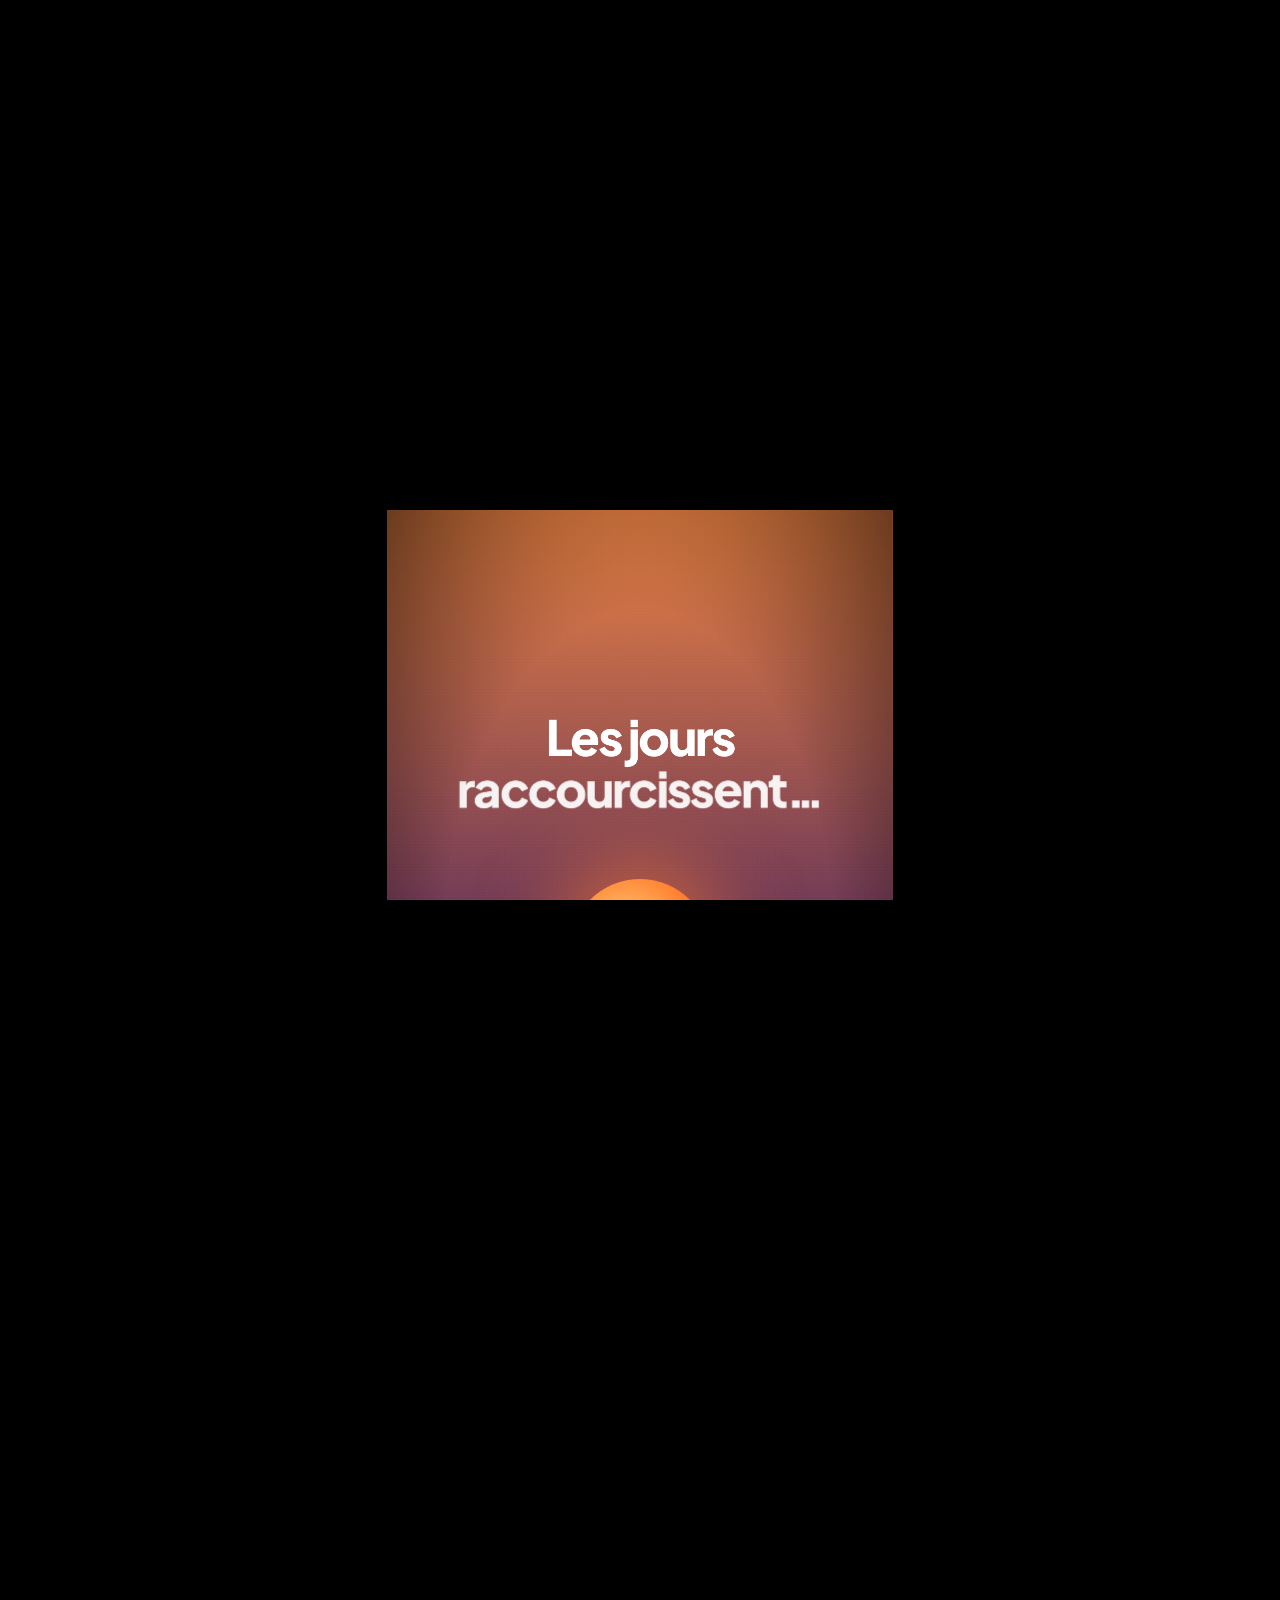
==== short/index.html @ b581d21e "Short réseaux sociaux 9:16 (20 s) : post sécurité, produits, CTA et sortie Picard Serrures Co-Author" ====
<!doctype html>
<html lang="fr">
<head>
<meta charset="utf-8">
<meta name="viewport" content="width=device-width, initial-scale=1">
<title>Short sécurité Picard</title>
<meta name="robots" content="noindex">
<link rel="icon" href="../img/favicon.png">
<link rel="preconnect" href="https://fonts.googleapis.com"><link rel="preconnect" href="https://fonts.gstatic.com" crossorigin>
<link href="https://fonts.googleapis.com/css2?family=Plus+Jakarta+Sans:wght@500;600;700;800&display=swap" rel="stylesheet">
<style>
/* ============================================================
   Short 9:16 (1080 × 1920), 20 s — animation pilotée par render(t)
   Aperçu : ouvrir la page. Rendu vidéo : short/render.js (Playwright + ffmpeg).
   ============================================================ */
:root { --ink: #0a0d18; --accent: #ff5f1f; --accent-2: #ff9a3c; --gold: #ffc15a; --grad: linear-gradient(120deg, #ff4d1f 0%, #ff8a2b 55%, #ffc15a 100%); }
* { box-sizing: border-box; margin: 0; }
html, body { height: 100%; background: #000; overflow: hidden; font-family: 'Plus Jakarta Sans', system-ui, sans-serif; }
body { display: grid; place-items: center; }
#film { width: 1080px; height: 1920px; position: relative; overflow: hidden; color: #fff; flex: none; transform-origin: center; background: var(--ink); }
.abs { position: absolute; }
.layer { position: absolute; inset: 0; will-change: transform, opacity; }
.c { left: 0; right: 0; text-align: center; }
.grad { background: var(--grad); -webkit-background-clip: text; background-clip: text; color: transparent; }
#sky { position: absolute; inset: 0; }
#glow1, #glow2 { position: absolute; border-radius: 50%; filter: blur(120px); }
#glow1 { width: 900px; height: 900px; background: rgba(255, 95, 31, .55); }
#glow2 { width: 800px; height: 800px; background: rgba(59, 108, 246, .35); }
#grain { position: absolute; inset: 0; opacity: .06; background-image: radial-gradient(rgba(255,255,255,.8) 1px, transparent 1px); background-size: 6px 6px; }
#vignette { position: absolute; inset: 0; background: radial-gradient(ellipse at center, transparent 55%, rgba(0,0,0,.55) 100%); }
#sun { width: 300px; height: 300px; border-radius: 50%; background: radial-gradient(circle at 40% 40%, #ffd27a, #ff7a2b 60%, #ff4d1f); box-shadow: 0 0 160px 40px rgba(255, 122, 43, .55); left: 390px; }
#moon { width: 170px; height: 170px; border-radius: 50%; background: radial-gradient(circle at 35% 35%, #fff, #dfe6ff 55%, #aab6e8); box-shadow: 0 0 80px 10px rgba(200, 215, 255, .35); left: 760px; top: 250px; }
#moon::after { content: ''; position: absolute; width: 150px; height: 150px; border-radius: 50%; background: var(--ink); left: 55px; top: -20px; opacity: .92; }
#horizon { left: 0; right: 0; top: 1180px; height: 760px; background: linear-gradient(180deg, #0c1022 0%, #070914 100%); }
#horizon svg { position: absolute; left: 0; top: -150px; }
.big { font-size: 104px; font-weight: 800; letter-spacing: -.045em; line-height: 1.02; }
.mid { font-size: 66px; font-weight: 800; letter-spacing: -.035em; line-height: 1.08; }
.small { font-size: 40px; font-weight: 600; color: rgba(255,255,255,.75); line-height: 1.35; }
.eyebrow { font-size: 32px; font-weight: 800; letter-spacing: .18em; text-transform: uppercase; color: var(--accent-2); }
.word { display: inline-block; will-change: transform, opacity; }
.icon-card { width: 380px; height: 380px; border-radius: 56px; background: rgba(255,255,255,.06); border: 2px solid rgba(255,255,255,.12); display: grid; place-items: center; }
.icon-card svg { width: 190px; height: 190px; }
.icon-label { font-size: 44px; font-weight: 800; margin-top: 30px; text-align: center; }
.prod { left: 90px; width: 900px; height: 1080px; top: 470px; border-radius: 64px; overflow: hidden; box-shadow: 0 60px 120px -40px rgba(0,0,0,.9); background: #111; }
.prod img { width: 100%; height: 100%; object-fit: cover; }
.prod .shade { position: absolute; inset: 0; background: linear-gradient(180deg, rgba(10,13,24,0) 35%, rgba(10,13,24,.92) 100%); }
.prod .info { position: absolute; left: 60px; right: 60px; bottom: 60px; }
.prod .nm { font-size: 92px; font-weight: 800; letter-spacing: -.04em; }
.prod .tags { display: flex; gap: 16px; flex-wrap: wrap; margin-top: 22px; }
.prod .tag { font-size: 34px; font-weight: 800; padding: 12px 24px; border-radius: 999px; background: rgba(255,255,255,.12); backdrop-filter: blur(8px); }
.prod .tag.hot { background: var(--grad); }
.prod .a2p { position: absolute; left: 50px; top: 50px; font-size: 38px; font-weight: 800; padding: 14px 26px; border-radius: 999px; background: rgba(10,13,24,.75); }
.prod .a2p b { color: var(--gold); }
.check { display: flex; align-items: center; gap: 34px; font-size: 54px; font-weight: 800; letter-spacing: -.02em; line-height: 1.15; }
.check i { flex: none; width: 104px; height: 104px; border-radius: 30px; background: var(--grad); display: grid; place-items: center; font-style: normal; box-shadow: 0 20px 50px -15px rgba(255,95,31,.8); }
.check i svg { width: 58px; height: 58px; }
.cta { display: inline-flex; align-items: center; gap: 24px; font-size: 66px; font-weight: 800; padding: 40px 70px; border-radius: 999px; background: var(--grad); box-shadow: 0 30px 80px -20px rgba(255,95,31,.9); }
.tagsline { font-size: 30px; font-weight: 700; color: rgba(255,255,255,.55); line-height: 1.6; }
#logoWrap { left: 190px; width: 700px; top: 760px; }
#logo { width: 700px; height: auto; display: block; }
#sweep { position: absolute; top: -30px; width: 16px; height: 222px; border-radius: 8px; background: linear-gradient(180deg, transparent, #ffc15a, #ff5f1f, transparent); box-shadow: 0 0 40px 10px rgba(255,140,40,.6); }
#line { left: 290px; width: 500px; height: 8px; top: 990px; border-radius: 4px; background: var(--grad); transform-origin: left center; }
</style>
</head>
<body>
<div id="film">
    <div id="sky"></div>
    <div id="glow1"></div><div id="glow2"></div>
    <div class="abs" id="sun"></div>
    <div class="abs" id="moon"></div>
    <div class="abs" id="horizon">
        <svg width="1080" height="160" viewBox="0 0 1080 160"><path d="M0 160 L0 110 L70 110 L70 70 L130 70 L130 95 L190 95 L190 40 L250 40 L250 100 L330 100 L330 60 L360 30 L390 60 L390 100 L470 100 L470 80 L540 80 L540 20 L600 20 L600 90 L680 90 L680 55 L740 55 L740 105 L820 105 L820 65 L850 35 L880 65 L880 100 L960 100 L960 75 L1030 75 L1030 115 L1080 115 L1080 160 Z" fill="#0c1022"/>
        <g fill="#ffc15a" opacity=".85"><rect x="205" y="60" width="14" height="16"/><rect x="225" y="80" width="14" height="16"/><rect x="555" y="40" width="14" height="16"/><rect x="575" y="65" width="14" height="16"/><rect x="695" y="70" width="14" height="16"/><rect x="345" y="70" width="12" height="14"/><rect x="835" y="75" width="12" height="14"/></g></svg>
    </div>
    <div id="grain"></div>

    <!-- Scène 1 : accroche -->
    <div class="layer" id="s1">
        <div class="abs c" style="top:430px;padding:0 70px"><div class="big" id="s1a"></div></div>
        <div class="abs c" style="top:760px;padding:0 70px"><div class="mid" id="s1b"></div></div>
        <div class="abs c" style="top:1000px;font-size:150px" id="s1c">⚠️🔑</div>
    </div>

    <!-- Scène 2 : maison / travail, la faille -->
    <div class="layer" id="s2">
        <div class="abs" id="s2home" style="left:110px;top:420px">
            <div class="icon-card"><svg viewBox="0 0 24 24" fill="none" stroke="#fff" stroke-width="1.6" stroke-linecap="round" stroke-linejoin="round"><path d="M3 10.5 12 3l9 7.5"/><path d="M5 9.5V21h14V9.5"/><path d="M10 21v-6h4v6"/></svg></div>
            <div class="icon-label">À la maison</div>
        </div>
        <div class="abs" id="s2work" style="left:590px;top:420px">
            <div class="icon-card"><svg viewBox="0 0 24 24" fill="none" stroke="#fff" stroke-width="1.6" stroke-linecap="round" stroke-linejoin="round"><rect x="4" y="3" width="11" height="18" rx="1"/><path d="M15 9h5v12h-5"/><path d="M7.5 7h1M11 7h1M7.5 11h1M11 11h1M7.5 15h1M11 15h1"/><path d="M9 21v-3h1.5v3"/></svg></div>
            <div class="icon-label">comme au travail</div>
        </div>
        <div class="abs" id="s2lock" style="left:390px;top:1030px;width:300px;height:340px">
            <svg viewBox="0 0 120 136" width="300" height="340" fill="none" stroke-linecap="round" stroke-linejoin="round">
                <path d="M32 58V40a28 28 0 0 1 56 0v18" stroke="#fff" stroke-width="9" id="shackle"/>
                <rect x="14" y="58" width="92" height="72" rx="16" fill="rgba(255,255,255,.08)" stroke="#fff" stroke-width="8"/>
                <path id="crack" d="M58 62 L50 80 L64 90 L52 108 L62 126" stroke="#ff5f1f" stroke-width="7"/>
            </svg>
        </div>
        <div class="abs c" style="top:1440px;padding:0 80px"><div class="mid" id="s2t">Une serrure fragilisée peut vite devenir <span class="grad">une faille.</span></div></div>
    </div>

    <!-- Scène 3 : produits -->
    <div class="layer" id="s3">
        <div class="abs c" style="top:190px"><div class="eyebrow" id="s3e">Des accès à la hauteur</div></div>
        <div class="abs c" style="top:260px"><div class="mid" id="s3t" style="font-size:60px">Serrures de haute sécurité</div></div>
        <div class="abs prod" id="p1"><img src="../img/presence2.webp" alt=""><div class="shade"></div><div class="a2p">A2P <b>★</b></div>
            <div class="info"><div class="nm">Présence 2</div><div class="tags"><span class="tag hot">5 à 7 points</span><span class="tag">Entrebâilleur</span><span class="tag">Clés brevetées</span></div></div></div>
        <div class="abs prod" id="p2"><img src="../img/presence3.webp" alt=""><div class="shade"></div><div class="a2p">A2P <b>★★★</b></div>
            <div class="info"><div class="nm">Présence 3</div><div class="tags"><span class="tag hot">7 à 9 points</span><span class="tag">Anti-sciage</span><span class="tag">Silencieuse</span></div></div></div>
        <div class="abs prod" id="p3"><img src="../img/serenis710.webp" alt=""><div class="shade"></div><div class="a2p">A2P <b>★★★</b></div>
            <div class="info"><div class="nm">Sérénis 710</div><div class="tags"><span class="tag hot">Anti-perçage</span><span class="tag">Anti-arrachage</span><span class="tag">Clés inox</span></div></div></div>
        <div class="abs c" style="top:1640px"><div class="small" id="s3f">🇫🇷 Montées à la main en France</div></div>
    </div>

    <!-- Scène 4 : le service -->
    <div class="layer" id="s4">
        <div class="abs c" style="top:380px"><div class="eyebrow" id="s4e">Votre Installateur Agréé Picard</div></div>
        <div class="abs c" style="top:460px;padding:0 70px"><div class="big" id="s4t" style="font-size:96px">Nous intervenons <span class="grad">chez vous</span></div></div>
        <div class="abs" style="left:110px;right:90px;top:860px;display:grid;gap:64px">
            <div class="check" id="k1"><i><svg viewBox="0 0 24 24" fill="none" stroke="#fff" stroke-width="3" stroke-linecap="round" stroke-linejoin="round"><path d="M5 12.5l4.5 4.5L19 7"/></svg></i>Sécurisation de vos portes</div>
            <div class="check" id="k2"><i><svg viewBox="0 0 24 24" fill="none" stroke="#fff" stroke-width="3" stroke-linecap="round" stroke-linejoin="round"><path d="M5 12.5l4.5 4.5L19 7"/></svg></i>Conseil sur le bon niveau de protection</div>
            <div class="check" id="k3"><i><svg viewBox="0 0 24 24" fill="none" stroke="#fff" stroke-width="3" stroke-linecap="round" stroke-linejoin="round"><path d="M5 12.5l4.5 4.5L19 7"/></svg></i>Pose dans les règles de l’art</div>
        </div>
    </div>

    <!-- Scène 5 : appel à l'action -->
    <div class="layer" id="s5">
        <div class="abs c" style="top:640px;padding:0 80px"><div class="big" id="s5t">Parlons de votre sécurité <span class="grad">dès maintenant</span></div></div>
        <div class="abs c" style="top:1140px"><div class="cta" id="s5b">📱 Contactez-nous</div></div>
        <div class="abs c" style="top:1380px;padding:0 120px"><div class="tagsline" id="s5h">#SécuritéMaison #SécuritéEntreprise #SerrurierAgréé #Vigilance #PicardSerrures</div></div>
    </div>

    <!-- Scène 6 : sortie Picard Serrures -->
    <div class="layer" id="s6">
        <div class="abs" id="logoWrap"><img id="logo" src="../img/logo-picard.png" alt="Picard Serrures"><div id="sweep"></div></div>
        <div class="abs" id="line"></div>
        <div class="abs c" style="top:1040px"><div class="small" id="s6t" style="font-size:38px">Fabricant de haute sécurité depuis 1720</div></div>
        <div class="abs c" style="top:1420px"><div class="cta" id="s6c" style="font-size:44px;padding:28px 50px">📱 Contactez votre installateur agréé</div></div>
    </div>
    <div id="vignette"></div>
</div>

<script>
const DUREE = 20, $ = id => document.getElementById(id);
const clamp = (x, a = 0, b = 1) => Math.min(b, Math.max(a, x));
const p = (t, a, b) => clamp((t - a) / (b - a));
const eo = x => 1 - Math.pow(1 - x, 3);                         // ease-out cubic
const ei = x => x * x * x;                                      // ease-in cubic
const eio = x => x < .5 ? 4 * x * x * x : 1 - Math.pow(-2 * x + 2, 3) / 2;
const back = x => { const c = 1.6; return 1 + (c + 1) * Math.pow(x - 1, 3) + c * Math.pow(x - 1, 2); };
const mix = (a, b, k) => a + (b - a) * k;
const mixC = (c1, c2, k) => c1.map((v, i) => Math.round(mix(v, c2[i], k)));
function set(el, { o = 1, x = 0, y = 0, s = 1, r = 0, blur = 0 } = {}) {
    el.style.opacity = o; el.style.transform = `translate(${x}px, ${y}px) scale(${s}) rotate(${r}deg)`;
    el.style.filter = blur > .05 ? `blur(${blur}px)` : 'none';
}
// Entrée (montée + apparition) puis sortie (vers le haut)
function io(el, t, a, b, c, d, dist = 70) {
    const i = eo(p(t, a, b)), o = ei(p(t, c, d));
    set(el, { o: i * (1 - o), y: (1 - i) * dist - o * dist, blur: (1 - i) * 10 + o * 10 });
    return i * (1 - o);
}
// Texte animé mot à mot
function mots(el, html) { el.innerHTML = html.split(' ').map(w => `<span class="word">${w}</span>`).join(' '); return [...el.querySelectorAll('.word')]; }
const W1 = mots($('s1a'), 'Les jours raccourcissent…');
// Ligne 2 : mots posés à la main (le mot en dégradé garde sa classe)
$('s1b').innerHTML = '<span class="word">…et</span> <span class="word">les</span> <span class="word">risques</span> <span class="word grad">d’intrusion</span> <span class="word">augmentent.</span>';
const W2b = [...$('s1b').querySelectorAll('.word')];

function render(t) {
    // ─── Ciel : crépuscule → nuit ───
    const n = eio(p(t, 0, 3.2));
    const top = mixC([255, 140, 70], [10, 13, 24], n), mid = mixC([120, 60, 90], [16, 20, 40], n), bot = mixC([40, 24, 50], [10, 13, 24], n);
    $('sky').style.background = `linear-gradient(180deg, rgb(${top}) 0%, rgb(${mid}) 45%, rgb(${bot}) 100%)`;
    $('sun').style.top = `${mix(720, 1250, eio(p(t, 0, 2.8)))}px`; $('sun').style.opacity = 1 - p(t, 2.2, 3.0);
    set($('moon'), { o: eo(p(t, 1.6, 2.8)) * (1 - p(t, 6.6, 7.2)), y: (1 - eo(p(t, 1.6, 2.8))) * 80 });
    const hz = 1 - eo(p(t, 6.6, 7.4)); set($('horizon'), { o: hz, y: (1 - hz) * 200 });
    set($('glow1'), { x: 300 + Math.sin(t * .5) * 120, y: (t < 7 ? 1300 : -200) + Math.cos(t * .4) * 100, o: .35 + .65 * p(t, 2.5, 4), blur: 140 });
    set($('glow2'), { x: -200 + Math.cos(t * .45) * 100, y: (t < 12 ? 200 : 1300) + Math.sin(t * .35) * 120, o: p(t, 3, 5), blur: 140 });

    // ─── Scène 1 (0 → 3,4 s) ───
    const s1o = 1 - ei(p(t, 3.0, 3.4)); set($('s1'), { o: s1o, y: -ei(p(t, 3.0, 3.4)) * 120 });
    W1.forEach((w, i) => { const k = eo(p(t, .2 + i * .18, .75 + i * .18)); set(w, { o: k, y: (1 - k) * 60, blur: (1 - k) * 12 }); });
    W2b.forEach((w, i) => { const k = eo(p(t, 1.3 + i * .12, 1.8 + i * .12)); set(w, { o: k, y: (1 - k) * 50, blur: (1 - k) * 10 }); });
    const k1 = p(t, 2.1, 2.6); set($('s1c'), { o: Math.min(1, k1 * 3), s: k1 ? back(k1) : .3, r: Math.sin(t * 14) * 4 * (1 - p(t, 2.6, 3.2)) });

    // ─── Scène 2 (3,4 → 7 s) ───
    const s2out = ei(p(t, 6.6, 7.0)); set($('s2'), { o: (t >= 3.3 ? 1 : 0) * (1 - s2out), y: -s2out * 120 });
    const h = eo(p(t, 3.5, 4.1)), w = eo(p(t, 3.8, 4.4));
    set($('s2home'), { o: h, x: (1 - h) * -160, s: .9 + .1 * h });
    set($('s2work'), { o: w, x: (1 - w) * 160, s: .9 + .1 * w });
    const l = eo(p(t, 4.4, 4.9)); set($('s2lock'), { o: l, s: .7 + .3 * back(p(t, 4.4, 4.9)), x: p(t, 5.2, 5.9) > 0 && p(t, 5.2, 5.9) < 1 ? Math.sin(t * 60) * 6 : 0 });
    const cr = $('crack'), len = 90; cr.style.strokeDasharray = len; cr.style.strokeDashoffset = len * (1 - eio(p(t, 5.1, 5.8)));
    io($('s2t'), t, 5.2, 5.8, 9, 9.1);

    // ─── Scène 3 (7 → 12,4 s) ───
    const s3out = ei(p(t, 12.1, 12.5)); set($('s3'), { o: (t >= 6.9 ? 1 : 0) * (1 - s3out), y: -s3out * 120 });
    io($('s3e'), t, 7.0, 7.5, 99, 100); io($('s3t'), t, 7.15, 7.65, 99, 100); io($('s3f'), t, 8.0, 8.5, 99, 100, 40);
    [['p1', 7.2], ['p2', 8.95], ['p3', 10.7]].forEach(([id, a], i) => {
        const inn = eo(p(t, a, a + .55)), out = i < 2 ? eio(p(t, a + 1.55, a + 2.0)) : 0;
        set($(id), { o: inn * (1 - out * .9), x: (1 - inn) * 1100 - out * 1100, r: (1 - inn) * 6 - out * 6, s: 1 - out * .1 });
        $(id).querySelector('img').style.transform = `scale(${1.12 - .12 * p(t, a, a + 2)})`;
        $(id).querySelectorAll('.tag').forEach((g, j) => { const k = eo(p(t, a + .35 + j * .1, a + .7 + j * .1)); set(g, { o: k, y: (1 - k) * 30 }); });
    });

    // ─── Scène 4 (12,4 → 15,4 s) ───
    const s4out = ei(p(t, 15.0, 15.4)); set($('s4'), { o: (t >= 12.3 ? 1 : 0) * (1 - s4out), y: -s4out * 120 });
    io($('s4e'), t, 12.45, 12.95, 99, 100); io($('s4t'), t, 12.6, 13.1, 99, 100);
    ['k1', 'k2', 'k3'].forEach((id, i) => {
        const k = eo(p(t, 13.1 + i * .38, 13.6 + i * .38)); set($(id), { o: k, x: (1 - k) * -120 });
        const ic = $(id).querySelector('i'); const b = p(t, 13.1 + i * .38, 13.55 + i * .38); ic.style.transform = `scale(${b ? back(b) : 0})`;
    });

    // ─── Scène 5 (15,4 → 17,8 s) : CTA ───
    const s5out = ei(p(t, 17.5, 17.9)); set($('s5'), { o: (t >= 15.3 ? 1 : 0) * (1 - s5out), s: 1 + s5out * .06 });
    io($('s5t'), t, 15.45, 15.95, 99, 100);
    const bt = p(t, 15.9, 16.35); set($('s5b'), { o: Math.min(1, bt * 2), s: bt ? back(bt) * (1 + Math.max(0, Math.sin((t - 16.4) * 7)) * .045 * (t > 16.4 ? 1 : 0)) : .5 });
    io($('s5h'), t, 16.4, 16.9, 99, 100, 30);

    // ─── Scène 6 (17,8 → 20 s) : sortie Picard Serrures ───
    set($('s6'), { o: t >= 17.7 ? 1 : 0 });
    const rv = eio(p(t, 17.95, 18.75));
    $('logo').style.clipPath = `inset(0 ${100 - rv * 100}% 0 0)`;
    set($('logoWrap'), { s: .92 + .08 * eo(p(t, 17.95, 19.2)) });
    $('sweep').style.left = `${rv * 700 - 8}px`; $('sweep').style.opacity = rv > 0 && rv < 1 ? 1 : 0;
    $('line').style.transform = `scaleX(${eo(p(t, 18.55, 19.1))})`;
    io($('s6t'), t, 18.75, 19.2, 99, 100, 30);
    const cc = p(t, 19.0, 19.4); set($('s6c'), { o: Math.min(1, cc * 2), s: cc ? back(cc) : .6 });
}

// Aperçu en boucle (désactivé pour le rendu vidéo : ?render)
function ajuster() { const k = Math.min(innerWidth / 1080, innerHeight / 1920); $('film').style.transform = `scale(${k})`; }
window.RENDER = location.search.includes('render');
if (!window.RENDER) {
    addEventListener('resize', ajuster); ajuster();
    let t0 = null; const loop = ts => { if (t0 == null) t0 = ts; render(((ts - t0) / 1000) % (DUREE + 1)); requestAnimationFrame(loop); };
    document.fonts.ready.then(() => requestAnimationFrame(loop));
} else render(0);
window.render = render;
</script>
</body>
</html>
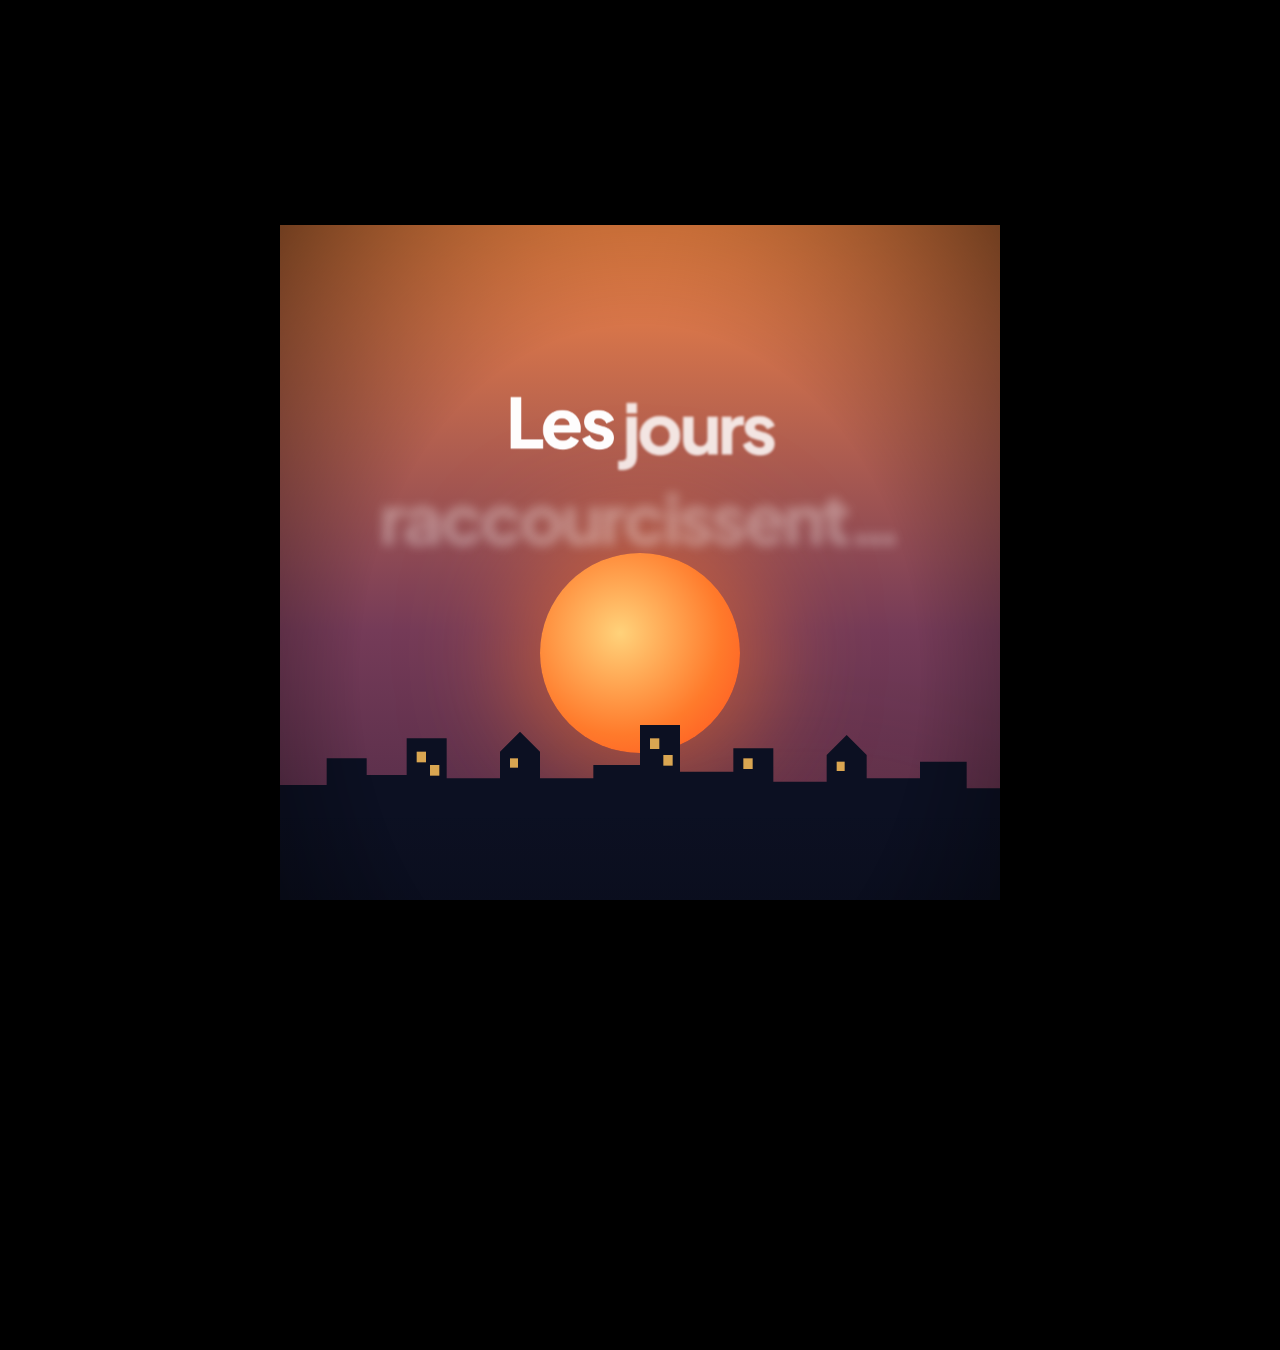
==== commit 18c1af35: "Short vidéo au format Instagram 4:5 (1080 × 1350) : remplace la version 9:16 - Animation recomposée " ====
--- a/short/index.html
+++ b/short/index.html
@@ -10,14 +10,14 @@
 <link href="https://fonts.googleapis.com/css2?family=Plus+Jakarta+Sans:wght@500;600;700;800&display=swap" rel="stylesheet">
 <style>
 /* ============================================================
-   Short 9:16 (1080 × 1920), 20 s — animation pilotée par render(t)
+   Short 4:5 (1080 × 1350, format Instagram), 20 s — animation pilotée par render(t)
    Aperçu : ouvrir la page. Rendu vidéo : short/render.js (Playwright + ffmpeg).
    ============================================================ */
 :root { --ink: #0a0d18; --accent: #ff5f1f; --accent-2: #ff9a3c; --gold: #ffc15a; --grad: linear-gradient(120deg, #ff4d1f 0%, #ff8a2b 55%, #ffc15a 100%); }
 * { box-sizing: border-box; margin: 0; }
 html, body { height: 100%; background: #000; overflow: hidden; font-family: 'Plus Jakarta Sans', system-ui, sans-serif; }
 body { display: grid; place-items: center; }
-#film { width: 1080px; height: 1920px; position: relative; overflow: hidden; color: #fff; flex: none; transform-origin: center; background: var(--ink); }
+#film { width: 1080px; height: 1350px; position: relative; overflow: hidden; color: #fff; flex: none; transform-origin: center; background: var(--ink); }
 .abs { position: absolute; }
 .layer { position: absolute; inset: 0; will-change: transform, opacity; }
 .c { left: 0; right: 0; text-align: center; }
@@ -29,23 +29,23 @@
 #grain { position: absolute; inset: 0; opacity: .06; background-image: radial-gradient(rgba(255,255,255,.8) 1px, transparent 1px); background-size: 6px 6px; }
 #vignette { position: absolute; inset: 0; background: radial-gradient(ellipse at center, transparent 55%, rgba(0,0,0,.55) 100%); }
 #sun { width: 300px; height: 300px; border-radius: 50%; background: radial-gradient(circle at 40% 40%, #ffd27a, #ff7a2b 60%, #ff4d1f); box-shadow: 0 0 160px 40px rgba(255, 122, 43, .55); left: 390px; }
-#moon { width: 170px; height: 170px; border-radius: 50%; background: radial-gradient(circle at 35% 35%, #fff, #dfe6ff 55%, #aab6e8); box-shadow: 0 0 80px 10px rgba(200, 215, 255, .35); left: 760px; top: 250px; }
-#moon::after { content: ''; position: absolute; width: 150px; height: 150px; border-radius: 50%; background: var(--ink); left: 55px; top: -20px; opacity: .92; }
-#horizon { left: 0; right: 0; top: 1180px; height: 760px; background: linear-gradient(180deg, #0c1022 0%, #070914 100%); }
+#moon { width: 150px; height: 150px; border-radius: 50%; background: radial-gradient(circle at 35% 35%, #fff, #dfe6ff 55%, #aab6e8); box-shadow: 0 0 80px 10px rgba(200, 215, 255, .35); left: 790px; top: 120px; }
+#moon::after { content: ''; position: absolute; width: 132px; height: 132px; border-radius: 50%; background: var(--ink); left: 55px; top: -20px; opacity: .92; }
+#horizon { left: 0; right: 0; top: 880px; height: 470px; background: linear-gradient(180deg, #0c1022 0%, #070914 100%); }
 #horizon svg { position: absolute; left: 0; top: -150px; }
 .big { font-size: 104px; font-weight: 800; letter-spacing: -.045em; line-height: 1.02; }
 .mid { font-size: 66px; font-weight: 800; letter-spacing: -.035em; line-height: 1.08; }
 .small { font-size: 40px; font-weight: 600; color: rgba(255,255,255,.75); line-height: 1.35; }
 .eyebrow { font-size: 32px; font-weight: 800; letter-spacing: .18em; text-transform: uppercase; color: var(--accent-2); }
 .word { display: inline-block; will-change: transform, opacity; }
-.icon-card { width: 380px; height: 380px; border-radius: 56px; background: rgba(255,255,255,.06); border: 2px solid rgba(255,255,255,.12); display: grid; place-items: center; }
-.icon-card svg { width: 190px; height: 190px; }
-.icon-label { font-size: 44px; font-weight: 800; margin-top: 30px; text-align: center; }
-.prod { left: 90px; width: 900px; height: 1080px; top: 470px; border-radius: 64px; overflow: hidden; box-shadow: 0 60px 120px -40px rgba(0,0,0,.9); background: #111; }
+.icon-card { width: 300px; height: 300px; border-radius: 48px; background: rgba(255,255,255,.06); border: 2px solid rgba(255,255,255,.12); display: grid; place-items: center; }
+.icon-card svg { width: 150px; height: 150px; }
+.icon-label { font-size: 40px; font-weight: 800; margin-top: 20px; text-align: center; }
+.prod { left: 150px; width: 780px; height: 860px; top: 250px; border-radius: 64px; overflow: hidden; box-shadow: 0 60px 120px -40px rgba(0,0,0,.9); background: #111; }
 .prod img { width: 100%; height: 100%; object-fit: cover; }
 .prod .shade { position: absolute; inset: 0; background: linear-gradient(180deg, rgba(10,13,24,0) 35%, rgba(10,13,24,.92) 100%); }
 .prod .info { position: absolute; left: 60px; right: 60px; bottom: 60px; }
-.prod .nm { font-size: 92px; font-weight: 800; letter-spacing: -.04em; }
+.prod .nm { font-size: 84px; font-weight: 800; letter-spacing: -.04em; }
 .prod .tags { display: flex; gap: 16px; flex-wrap: wrap; margin-top: 22px; }
 .prod .tag { font-size: 34px; font-weight: 800; padding: 12px 24px; border-radius: 999px; background: rgba(255,255,255,.12); backdrop-filter: blur(8px); }
 .prod .tag.hot { background: var(--grad); }
@@ -56,10 +56,10 @@
 .check i svg { width: 58px; height: 58px; }
 .cta { display: inline-flex; align-items: center; gap: 24px; font-size: 66px; font-weight: 800; padding: 40px 70px; border-radius: 999px; background: var(--grad); box-shadow: 0 30px 80px -20px rgba(255,95,31,.9); }
 .tagsline { font-size: 30px; font-weight: 700; color: rgba(255,255,255,.55); line-height: 1.6; }
-#logoWrap { left: 190px; width: 700px; top: 760px; }
+#logoWrap { left: 190px; width: 700px; top: 440px; }
 #logo { width: 700px; height: auto; display: block; }
 #sweep { position: absolute; top: -30px; width: 16px; height: 222px; border-radius: 8px; background: linear-gradient(180deg, transparent, #ffc15a, #ff5f1f, transparent); box-shadow: 0 0 40px 10px rgba(255,140,40,.6); }
-#line { left: 290px; width: 500px; height: 8px; top: 990px; border-radius: 4px; background: var(--grad); transform-origin: left center; }
+#line { left: 290px; width: 500px; height: 8px; top: 670px; border-radius: 4px; background: var(--grad); transform-origin: left center; }
 </style>
 </head>
 <body>
@@ -76,49 +76,49 @@
 
     <!-- Scène 1 : accroche -->
     <div class="layer" id="s1">
-        <div class="abs c" style="top:430px;padding:0 70px"><div class="big" id="s1a"></div></div>
-        <div class="abs c" style="top:760px;padding:0 70px"><div class="mid" id="s1b"></div></div>
-        <div class="abs c" style="top:1000px;font-size:150px" id="s1c">⚠️🔑</div>
+        <div class="abs c" style="top:240px;padding:0 70px"><div class="big" id="s1a"></div></div>
+        <div class="abs c" style="top:540px;padding:0 70px"><div class="mid" id="s1b"></div></div>
+        <div class="abs c" style="top:730px;font-size:120px" id="s1c">⚠️🔑</div>
     </div>
 
     <!-- Scène 2 : maison / travail, la faille -->
     <div class="layer" id="s2">
-        <div class="abs" id="s2home" style="left:110px;top:420px">
+        <div class="abs" id="s2home" style="left:170px;top:110px">
             <div class="icon-card"><svg viewBox="0 0 24 24" fill="none" stroke="#fff" stroke-width="1.6" stroke-linecap="round" stroke-linejoin="round"><path d="M3 10.5 12 3l9 7.5"/><path d="M5 9.5V21h14V9.5"/><path d="M10 21v-6h4v6"/></svg></div>
             <div class="icon-label">À la maison</div>
         </div>
-        <div class="abs" id="s2work" style="left:590px;top:420px">
+        <div class="abs" id="s2work" style="left:610px;top:110px">
             <div class="icon-card"><svg viewBox="0 0 24 24" fill="none" stroke="#fff" stroke-width="1.6" stroke-linecap="round" stroke-linejoin="round"><rect x="4" y="3" width="11" height="18" rx="1"/><path d="M15 9h5v12h-5"/><path d="M7.5 7h1M11 7h1M7.5 11h1M11 11h1M7.5 15h1M11 15h1"/><path d="M9 21v-3h1.5v3"/></svg></div>
             <div class="icon-label">comme au travail</div>
         </div>
-        <div class="abs" id="s2lock" style="left:390px;top:1030px;width:300px;height:340px">
-            <svg viewBox="0 0 120 136" width="300" height="340" fill="none" stroke-linecap="round" stroke-linejoin="round">
+        <div class="abs" id="s2lock" style="left:430px;top:580px;width:220px;height:250px">
+            <svg viewBox="0 0 120 136" width="220" height="250" fill="none" stroke-linecap="round" stroke-linejoin="round">
                 <path d="M32 58V40a28 28 0 0 1 56 0v18" stroke="#fff" stroke-width="9" id="shackle"/>
-                <rect x="14" y="58" width="92" height="72" rx="16" fill="rgba(255,255,255,.08)" stroke="#fff" stroke-width="8"/>
+                <rect x="14" y="58" width="92" height="72" rx="16" fill="#161c33" stroke="#fff" stroke-width="8"/>
                 <path id="crack" d="M58 62 L50 80 L64 90 L52 108 L62 126" stroke="#ff5f1f" stroke-width="7"/>
             </svg>
         </div>
-        <div class="abs c" style="top:1440px;padding:0 80px"><div class="mid" id="s2t">Une serrure fragilisée peut vite devenir <span class="grad">une faille.</span></div></div>
+        <div class="abs c" style="top:900px;padding:0 90px"><div class="mid" id="s2t" style="font-size:60px">Une serrure fragilisée peut vite devenir <span class="grad">une faille.</span></div></div>
     </div>
 
     <!-- Scène 3 : produits -->
     <div class="layer" id="s3">
-        <div class="abs c" style="top:190px"><div class="eyebrow" id="s3e">Des accès à la hauteur</div></div>
-        <div class="abs c" style="top:260px"><div class="mid" id="s3t" style="font-size:60px">Serrures de haute sécurité</div></div>
+        <div class="abs c" style="top:80px"><div class="eyebrow" id="s3e">Des accès à la hauteur</div></div>
+        <div class="abs c" style="top:140px"><div class="mid" id="s3t" style="font-size:56px">Serrures de haute sécurité</div></div>
         <div class="abs prod" id="p1"><img src="../img/presence2.webp" alt=""><div class="shade"></div><div class="a2p">A2P <b>★</b></div>
             <div class="info"><div class="nm">Présence 2</div><div class="tags"><span class="tag hot">5 à 7 points</span><span class="tag">Entrebâilleur</span><span class="tag">Clés brevetées</span></div></div></div>
         <div class="abs prod" id="p2"><img src="../img/presence3.webp" alt=""><div class="shade"></div><div class="a2p">A2P <b>★★★</b></div>
             <div class="info"><div class="nm">Présence 3</div><div class="tags"><span class="tag hot">7 à 9 points</span><span class="tag">Anti-sciage</span><span class="tag">Silencieuse</span></div></div></div>
         <div class="abs prod" id="p3"><img src="../img/serenis710.webp" alt=""><div class="shade"></div><div class="a2p">A2P <b>★★★</b></div>
             <div class="info"><div class="nm">Sérénis 710</div><div class="tags"><span class="tag hot">Anti-perçage</span><span class="tag">Anti-arrachage</span><span class="tag">Clés inox</span></div></div></div>
-        <div class="abs c" style="top:1640px"><div class="small" id="s3f">🇫🇷 Montées à la main en France</div></div>
+        <div class="abs c" style="top:1160px"><div class="small" id="s3f">🇫🇷 Montées à la main en France</div></div>
     </div>
 
     <!-- Scène 4 : le service -->
     <div class="layer" id="s4">
-        <div class="abs c" style="top:380px"><div class="eyebrow" id="s4e">Votre Installateur Agréé Picard</div></div>
-        <div class="abs c" style="top:460px;padding:0 70px"><div class="big" id="s4t" style="font-size:96px">Nous intervenons <span class="grad">chez vous</span></div></div>
-        <div class="abs" style="left:110px;right:90px;top:860px;display:grid;gap:64px">
+        <div class="abs c" style="top:170px"><div class="eyebrow" id="s4e">Votre Installateur Agréé Picard</div></div>
+        <div class="abs c" style="top:240px;padding:0 70px"><div class="big" id="s4t" style="font-size:92px">Nous intervenons<br><span class="grad">chez vous</span></div></div>
+        <div class="abs" style="left:120px;right:90px;top:620px;display:grid;gap:46px">
             <div class="check" id="k1"><i><svg viewBox="0 0 24 24" fill="none" stroke="#fff" stroke-width="3" stroke-linecap="round" stroke-linejoin="round"><path d="M5 12.5l4.5 4.5L19 7"/></svg></i>Sécurisation de vos portes</div>
             <div class="check" id="k2"><i><svg viewBox="0 0 24 24" fill="none" stroke="#fff" stroke-width="3" stroke-linecap="round" stroke-linejoin="round"><path d="M5 12.5l4.5 4.5L19 7"/></svg></i>Conseil sur le bon niveau de protection</div>
             <div class="check" id="k3"><i><svg viewBox="0 0 24 24" fill="none" stroke="#fff" stroke-width="3" stroke-linecap="round" stroke-linejoin="round"><path d="M5 12.5l4.5 4.5L19 7"/></svg></i>Pose dans les règles de l’art</div>
@@ -127,17 +127,17 @@
 
     <!-- Scène 5 : appel à l'action -->
     <div class="layer" id="s5">
-        <div class="abs c" style="top:640px;padding:0 80px"><div class="big" id="s5t">Parlons de votre sécurité <span class="grad">dès maintenant</span></div></div>
-        <div class="abs c" style="top:1140px"><div class="cta" id="s5b">📱 Contactez-nous</div></div>
-        <div class="abs c" style="top:1380px;padding:0 120px"><div class="tagsline" id="s5h">#SécuritéMaison #SécuritéEntreprise #SerrurierAgréé #Vigilance #PicardSerrures</div></div>
+        <div class="abs c" style="top:300px;padding:0 80px"><div class="big" id="s5t">Parlons de votre sécurité <span class="grad">dès maintenant</span></div></div>
+        <div class="abs c" style="top:760px"><div class="cta" id="s5b">📱 Contactez-nous</div></div>
+        <div class="abs c" style="top:1010px;padding:0 120px"><div class="tagsline" id="s5h">#SécuritéMaison #SécuritéEntreprise #SerrurierAgréé #Vigilance #PicardSerrures</div></div>
     </div>
 
     <!-- Scène 6 : sortie Picard Serrures -->
     <div class="layer" id="s6">
         <div class="abs" id="logoWrap"><img id="logo" src="../img/logo-picard.png" alt="Picard Serrures"><div id="sweep"></div></div>
         <div class="abs" id="line"></div>
-        <div class="abs c" style="top:1040px"><div class="small" id="s6t" style="font-size:38px">Fabricant de haute sécurité depuis 1720</div></div>
-        <div class="abs c" style="top:1420px"><div class="cta" id="s6c" style="font-size:44px;padding:28px 50px">📱 Contactez votre installateur agréé</div></div>
+        <div class="abs c" style="top:720px"><div class="small" id="s6t" style="font-size:38px">Fabricant de haute sécurité depuis 1720</div></div>
+        <div class="abs c" style="top:1000px"><div class="cta" id="s6c" style="font-size:44px;padding:28px 50px">📱 Contactez votre installateur agréé</div></div>
     </div>
     <div id="vignette"></div>
 </div>
@@ -174,11 +174,11 @@
     const n = eio(p(t, 0, 3.2));
     const top = mixC([255, 140, 70], [10, 13, 24], n), mid = mixC([120, 60, 90], [16, 20, 40], n), bot = mixC([40, 24, 50], [10, 13, 24], n);
     $('sky').style.background = `linear-gradient(180deg, rgb(${top}) 0%, rgb(${mid}) 45%, rgb(${bot}) 100%)`;
-    $('sun').style.top = `${mix(720, 1250, eio(p(t, 0, 2.8)))}px`; $('sun').style.opacity = 1 - p(t, 2.2, 3.0);
-    set($('moon'), { o: eo(p(t, 1.6, 2.8)) * (1 - p(t, 6.6, 7.2)), y: (1 - eo(p(t, 1.6, 2.8))) * 80 });
+    $('sun').style.top = `${mix(470, 950, eio(p(t, 0, 2.8)))}px`; $('sun').style.opacity = 1 - p(t, 2.2, 3.0);
+    set($('moon'), { o: eo(p(t, 1.6, 2.8)) * (1 - p(t, 3.0, 3.5)), y: (1 - eo(p(t, 1.6, 2.8))) * 80 });
     const hz = 1 - eo(p(t, 6.6, 7.4)); set($('horizon'), { o: hz, y: (1 - hz) * 200 });
-    set($('glow1'), { x: 300 + Math.sin(t * .5) * 120, y: (t < 7 ? 1300 : -200) + Math.cos(t * .4) * 100, o: .35 + .65 * p(t, 2.5, 4), blur: 140 });
-    set($('glow2'), { x: -200 + Math.cos(t * .45) * 100, y: (t < 12 ? 200 : 1300) + Math.sin(t * .35) * 120, o: p(t, 3, 5), blur: 140 });
+    set($('glow1'), { x: 300 + Math.sin(t * .5) * 120, y: (t < 7 ? 850 : -250) + Math.cos(t * .4) * 80, o: .35 + .65 * p(t, 2.5, 4), blur: 140 });
+    set($('glow2'), { x: -200 + Math.cos(t * .45) * 100, y: (t < 12 ? 50 : 850) + Math.sin(t * .35) * 90, o: p(t, 3, 5), blur: 140 });
 
     // ─── Scène 1 (0 → 3,4 s) ───
     const s1o = 1 - ei(p(t, 3.0, 3.4)); set($('s1'), { o: s1o, y: -ei(p(t, 3.0, 3.4)) * 120 });
@@ -231,7 +231,7 @@
 }
 
 // Aperçu en boucle (désactivé pour le rendu vidéo : ?render)
-function ajuster() { const k = Math.min(innerWidth / 1080, innerHeight / 1920); $('film').style.transform = `scale(${k})`; }
+function ajuster() { const k = Math.min(innerWidth / 1080, innerHeight / 1350); $('film').style.transform = `scale(${k})`; }
 window.RENDER = location.search.includes('render');
 if (!window.RENDER) {
     addEventListener('resize', ajuster); ajuster();
